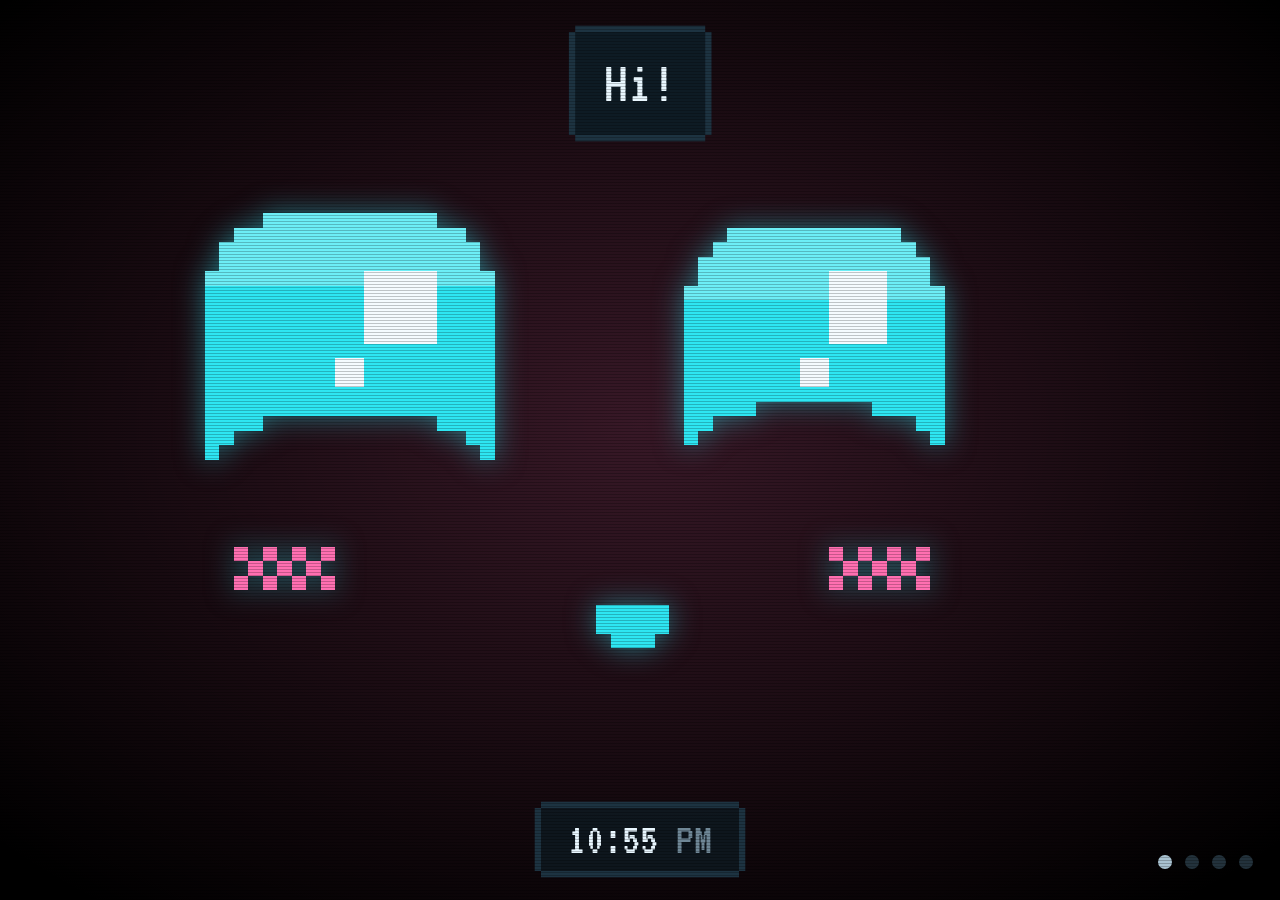
==== phone/www/index.html @ 54a05c59 "first commit" ====
<!doctype html>
<html lang="en">
<head>
<meta charset="utf-8">
<meta name="viewport" content="width=device-width, initial-scale=1, maximum-scale=1, user-scalable=no, viewport-fit=cover">
<title>Desk Buddy</title>
<link rel="stylesheet" href="buddy.css">
</head>
<body>
<div id="app">

  <!-- 0: face -->
  <section class="screen active" id="s-face">
    <div id="sky"></div>
    <div id="scene" aria-hidden="true"><canvas></canvas></div>
    <div id="head">
      <canvas id="pix" width="62" height="42" aria-hidden="true"></canvas>
      <svg id="phones" viewBox="0 0 200 120" aria-hidden="true">
        <path class="band" d="M14 84 C14 -6 186 -6 186 84"/>
        <rect class="cup" x="3" y="68" width="26" height="44" rx="11"/>
        <rect class="cup" x="171" y="68" width="26" height="44" rx="11"/>
      </svg>
      <div id="face">
        <div class="ew l">
          <div class="eye"><i class="shine"></i><i class="shine s2"></i><i class="lid t"></i><i class="lid b"></i></div>
          <svg class="sym star" viewBox="0 0 100 100"><path d="M50 6l12 30 32 2-25 20 9 32-28-18-28 18 9-32L6 38l32-2z"/></svg>
          <svg class="sym heart" viewBox="0 0 100 100"><path d="M50 88 12 50a22 22 0 0 1 38-30 22 22 0 0 1 38 30z"/></svg>
          <svg class="sym spiral" viewBox="0 0 100 100"><path d="M50 50m0-4a4 4 0 1 1-4 4 10 10 0 0 1 10-10 16 16 0 0 1 16 16 22 22 0 0 1-22 22 28 28 0 0 1-28-28 34 34 0 0 1 34-34 40 40 0 0 1 40 40"/></svg>
        </div>
        <div class="ew r">
          <div class="eye"><i class="shine"></i><i class="shine s2"></i><i class="lid t"></i><i class="lid b"></i></div>
          <svg class="sym star" viewBox="0 0 100 100"><path d="M50 6l12 30 32 2-25 20 9 32-28-18-28 18 9-32L6 38l32-2z"/></svg>
          <svg class="sym heart" viewBox="0 0 100 100"><path d="M50 88 12 50a22 22 0 0 1 38-30 22 22 0 0 1 38 30z"/></svg>
          <svg class="sym spiral" viewBox="0 0 100 100"><path d="M50 50m0-4a4 4 0 1 1-4 4 10 10 0 0 1 10-10 16 16 0 0 1 16 16 22 22 0 0 1-22 22 28 28 0 0 1-28-28 34 34 0 0 1 34-34 40 40 0 0 1 40 40"/></svg>
          <i class="sweat"></i>
        </div>
        <i class="cheek l"></i><i class="cheek r"></i>
        <svg id="mouth" viewBox="0 0 100 40" aria-hidden="true"><path/></svg>
        <svg id="mask" viewBox="0 0 200 80" aria-hidden="true">
          <path class="strap" d="M30 30 L-10 10 M30 50 L-10 60 M170 30 L210 10 M170 50 L210 60"/>
          <path class="cloth" d="M30 18 Q100 6 170 18 L166 58 Q100 78 34 58 Z"/>
          <path class="pleat" d="M40 32 Q100 24 160 32 M42 44 Q100 38 158 44"/>
        </svg>
      </div>
    </div>
    <div id="focusbar"><i></i></div>
    <button id="tpill" aria-label="Open timer">
      <svg viewBox="0 0 36 36"><circle class="bg" cx="18" cy="18" r="15"/><circle class="fg" cx="18" cy="18" r="15"/></svg>
      <span id="tp-icon">⏳</span><b id="tp-time">0:00</b>
    </button>
    <div id="strip"></div>
  </section>

  <!-- 1: clock + weather -->
  <section class="screen" id="s-clock">
    <div id="c-time" class="c-time"></div>
    <div id="c-date" class="c-date"></div>
    <div id="c-panel" class="c-panel">
      <div class="cp now" id="cp-now"></div>
      <div class="cp hours" id="cp-hours"></div>
      <div class="cp air" id="cp-air"></div>
    </div>
  </section>

  <!-- 2: laptop -->
  <section class="screen" id="s-laptop">
    <div class="rings">
      <div class="ring" data-k="cpu"><svg viewBox="0 0 100 100"><circle class="bg" cx="50" cy="50" r="42"/><circle class="fg" cx="50" cy="50" r="42"/></svg><div class="rv"><b>–</b><span>CPU</span></div></div>
      <div class="ring" data-k="ram"><svg viewBox="0 0 100 100"><circle class="bg" cx="50" cy="50" r="42"/><circle class="fg" cx="50" cy="50" r="42"/></svg><div class="rv"><b>–</b><span>RAM</span></div></div>
      <div class="ring" data-k="gpu"><svg viewBox="0 0 100 100"><circle class="bg" cx="50" cy="50" r="42"/><circle class="fg" cx="50" cy="50" r="42"/></svg><div class="rv"><b>–</b><span>GPU</span></div></div>
      <div class="ring" data-k="battery"><svg viewBox="0 0 100 100"><circle class="bg" cx="50" cy="50" r="42"/><circle class="fg" cx="50" cy="50" r="42"/></svg><div class="rv"><b>–</b><span>BATTERY</span></div></div>
    </div>
    <div class="media">
      <div class="np"><b id="np-title">Nothing playing</b><span id="np-artist"></span></div>
      <div class="ctl">
        <button data-media="previous" aria-label="Previous">⏮</button>
        <button data-media="playpause" aria-label="Play or pause">⏯</button>
        <button data-media="next" aria-label="Next">⏭</button>
      </div>
      <div class="ctl vol">
        <button data-vol="down" aria-label="Volume down">−</button>
        <span id="vol">–</span>
        <button data-vol="up" aria-label="Volume up">+</button>
        <button data-vol="mute" aria-label="Mute">🔇</button>
      </div>
      <button id="open-viz" class="viz-btn" aria-label="Open audio visualizer">🎵 Visualizer</button>
    </div>
    <div id="lap-off" class="lap-off">💤 Laptop not connected<small>Start the desk buddy bridge on the laptop (same Wi-Fi as this phone)</small></div>
  </section>

  <!-- 3: timer: pomodoro (focus, short and long breaks), countdown, stopwatch -->
  <section class="screen" id="s-focus">
    <button id="f-ring" class="f-ring" aria-label="Start or pause">
      <svg viewBox="0 0 100 100"><circle class="bg" cx="50" cy="50" r="44"/><circle class="fg" cx="50" cy="50" r="44"/></svg>
      <span class="fv">
        <span id="f-label">🎯 Focus</span>
        <b id="f-time">25:00</b>
        <span id="f-dots" class="f-dots"></span>
        <span id="f-mode">tap to start</span>
      </span>
    </button>
    <div class="f-side">
      <div class="t-tabs">
        <button data-mode="pomodoro"><i>🍅</i>Pomodoro</button>
        <button data-mode="countdown"><i>⏳</i>Countdown</button>
        <button data-mode="stopwatch"><i>⏱️</i>Stopwatch</button>
      </div>
      <div class="f-body">  <!-- the mode's controls, centred below the tabs -->
        <div class="f-set">
          <!-- pomodoro: the three phases with their lengths; tap a name to switch to it -->
          <div class="phases" id="f-phases">
            <div class="ph" data-phase="focus"><button class="ph-name" data-phase="focus">🎯 Focus</button>
              <div class="step"><button data-step="focus" data-d="-5" aria-label="Shorter focus">−</button><b id="ph-focus"></b><button data-step="focus" data-d="5" aria-label="Longer focus">+</button></div></div>
            <div class="ph" data-phase="short"><button class="ph-name" data-phase="short">☕ Short</button>
              <div class="step"><button data-step="short" data-d="-1" aria-label="Shorter short break">−</button><b id="ph-short"></b><button data-step="short" data-d="1" aria-label="Longer short break">+</button></div></div>
            <div class="ph" data-phase="long"><button class="ph-name" data-phase="long">🛋️ Long</button>
              <div class="step"><button data-step="long" data-d="-5" aria-label="Shorter long break">−</button><b id="ph-long"></b><button data-step="long" data-d="5" aria-label="Longer long break">+</button></div></div>
          </div>
          <!-- countdown: presets and fine adjustment -->
          <div class="chips" id="f-presets"></div>
          <div class="chips adj" id="f-adj">
            <button data-adj="-5">−5</button><button data-adj="-1">−1</button>
            <button data-adj="1">+1</button><button data-adj="5">+5</button>
          </div>
        </div>
        <div class="chips act">
          <button id="f-start" class="primary">▶ Start</button>
          <button id="f-reset">↺ Reset</button>
          <button id="f-skip">⏭ Skip</button>
        </div>
        <div class="pomo" id="f-pomo">
          <button id="f-cycle" class="cycle" aria-label="Restart the pomodoro cycle"></button>
          <div class="goal"><span id="f-today"></span><i><i id="f-goal"></i></i></div>
        </div>
        <div class="chips opts" id="f-opts">
          <button data-opt="pomoAutoBreak"></button>
          <button data-opt="pomoAutoFocus"></button>
          <button data-opt="pomoLongEvery"></button>
        </div>
        <div class="f-stats" id="f-stats"></div>
      </div>
    </div>
  </section>

  <!-- 4: audio visualizer (opened from the laptop page, not part of the swipe order) -->
  <section class="screen" id="s-viz">
    <canvas id="viz"></canvas>
    <div class="viz-info"><span id="viz-hint">tap: change style · swipe: back</span></div>
    <div class="viz-wait" id="viz-wait">♪ waiting for sound from the laptop…</div>
  </section>

  <nav id="dots"><i class="on"></i><i></i><i></i><i></i></nav>

  <!-- swipe up: apps + toggles -->
  <div id="drawer">
    <div class="tiles" id="tiles"></div>
    <div class="toggles">
      <button data-toggle="sounds"></button>
      <button data-toggle="talk"></button>
      <button data-toggle="pixel"></button>
      <button data-toggle="fastDictation"></button>
      <button data-toggle="dictateOnLaptop"></button>
      <button data-toggle="flashlight"></button>
      <button data-toggle="viz">🎵 Visualizer</button>
      <button data-toggle="reload">↻ Reload</button>
    </div>
    <div class="hint">swipe down to close</div>
  </div>

  <div id="bubble"></div>
  <div id="fx"></div>
  <div id="dim"></div>
</div>
<script src="config.js"></script>
<script src="robot.js"></script>
<script src="buddy.js"></script>
<script src="pixel.js"></script>
</body>
</html>
---- phone/www/buddy.css ----
:root {
  --edge: 2.5vmin;  /* the side margin of the timer, clock and laptop tabs */
  --eye: #4de8ff;
  --glow: rgba(77, 232, 255, .5);
  --bg: #000;
  --fg: #e9f7ff;
  --muted: #6f8796;
  --soft: #a9c2d1;
  --card: #0b141b;
  --line: #172630;
  --good: #5dffa8;
  --warn: #ffb347;
  --bad: #ff5d6c;
  --pink: #ff6fb1;
  --ew: 29vmin;   /* eye width */
  --eh: 38vmin;   /* eye height */
  --gap: 24vmin;  /* space between eyes */
  --sky: rgba(27, 106, 138, .5);  /* background glow, set by time of day and mood */
}

* { box-sizing: border-box; }
.off { display: none !important; }  /* hidden from the laptop dashboard */
html, body {
  margin: 0; height: 100%; overflow: hidden;
  background: var(--bg); color: var(--fg);
  font-family: Roboto, "Noto Sans", system-ui, sans-serif;
  -webkit-user-select: none; user-select: none;
  -webkit-tap-highlight-color: transparent; touch-action: none;
}
button { font: inherit; color: inherit; background: none; border: 0; padding: 0; cursor: pointer; }
#app { position: fixed; inset: 0; }
#app.night { --eye: var(--eye-night, #2b8aa6); --glow: var(--glow-night, rgba(43, 138, 166, .3)); }

/* ---------- screens */
.screen {
  position: absolute; inset: 0; opacity: 0; visibility: hidden; transform: translateX(5%);
  transition: opacity .25s, transform .25s, visibility 0s .25s;
}
.screen.left { transform: translateX(-5%); }
.screen.active { opacity: 1; visibility: visible; transform: none; transition: opacity .25s, transform .25s; }

#dots { position: absolute; right: 3vmin; bottom: 3.4vmin; display: flex; gap: 1.4vmin; }
#dots i { width: 1.6vmin; height: 1.6vmin; border-radius: 50%; background: #23323c; transition: background .3s; }
#dots i.on { background: var(--soft); }

/* ---------- face */
#sky {
  position: absolute; inset: -20%; pointer-events: none;
  background: radial-gradient(closest-side at 50% 48%, var(--sky), transparent);
  opacity: .55; transition: background 2s;
}
#app.night #sky { opacity: .25; }
#head { position: absolute; left: 50%; top: 43%; width: calc(var(--ew) * 2 + var(--gap)); transform: translate(-50%, -50%); }
#face {
  position: relative; width: calc(var(--ew) * 2 + var(--gap)); height: var(--eh);
  transform: translate(var(--lx, 0px), var(--ly, 0px)) rotate(var(--tilt, 0deg));
  transition: transform .26s cubic-bezier(.25, .8, .3, 1);
}
.ew { position: absolute; top: 0; width: var(--ew); height: var(--eh); transition: transform .26s cubic-bezier(.25, .8, .3, 1); }
.ew.l { left: 0; transform: scale(var(--sl, 1)); }
.ew.r { right: 0; transform: scale(var(--sr, 1)); }
.eye {
  position: absolute; inset: 0; overflow: hidden;
  border-radius: 32% / 26%; background: var(--eye);
  box-shadow: 0 0 5vmin var(--glow), 0 0 1.2vmin var(--glow);
  transition: transform .16s ease, background-color .5s, box-shadow .5s, opacity .3s;
}
/* soft top light and bottom shade give the flat eyes some volume */
.eye::before, .eye::after { content: ""; position: absolute; left: 0; right: 0; pointer-events: none; }
.eye::before { top: 0; height: 55%; background: linear-gradient(rgba(255, 255, 255, .28), transparent); }
.eye::after { bottom: 0; height: 40%; background: linear-gradient(transparent, rgba(0, 20, 40, .22)); }
.shine {
  position: absolute; top: 13%; right: 17%; width: 24%; height: 17%; border-radius: 50%;
  background: rgba(255, 255, 255, .9); transform: translate(var(--gx, 0px), var(--gy, 0px));
  transition: transform .26s cubic-bezier(.25, .8, .3, 1);
}
.shine.s2 { top: 34%; right: 34%; width: 10%; height: 7.5%; background: rgba(255, 255, 255, .7); }
.lid { position: absolute; left: -25%; width: 150%; height: 100%; background: var(--bg); transition: transform .22s ease; }
.lid.t { top: 0; transform: translateY(calc(var(--top, 0%) - 101%)) rotate(var(--rot, 0deg)); }
.ew.r .lid.t { transform: translateY(calc(var(--top-r, var(--top, 0%)) - 101%)) rotate(calc(var(--rot, 0deg) * -1)); }
.lid.b { bottom: 0; border-radius: 50% 50% 0 0 / 45% 45% 0 0; transform: translateY(calc(101% - var(--bot, 0%))); }
.ew.r .lid.b { transform: translateY(calc(101% - var(--bot-r, var(--bot, 0%)))); }

.sym { position: absolute; inset: 6%; width: 88%; height: 88%; opacity: 0; transition: opacity .25s; overflow: visible; }
.sym.heart path { fill: var(--pink); filter: drop-shadow(0 0 2vmin rgba(255, 111, 177, .6)); }
.sym.spiral path { fill: none; stroke: var(--eye); stroke-width: 7; stroke-linecap: round; }
.sym.star path { fill: #ffd84d; filter: drop-shadow(0 0 2vmin rgba(255, 216, 77, .6)); }

/* mouth: one closed shape (upper lip curve + lower lip curve) so every mood can morph into another */
#mouth {
  position: absolute; left: 50%; top: calc(var(--eh) + 1.5vmin); width: 27vmin; height: 10.8vmin;
  transform: translateX(-50%); overflow: visible;
}
#mouth path {
  fill: var(--eye); stroke: var(--eye); stroke-width: 5; stroke-linejoin: round;
  filter: drop-shadow(0 0 1.2vmin var(--glow));
  d: path("M32 18 Q50 22 68 18 Q50 30 32 18 Z");
  transition: d .22s ease, fill .5s, stroke .5s;
}
#face.m-happy #mouth path, #face.m-love #mouth path, #face.m-wink #mouth path { d: path("M24 14 Q50 18 76 14 Q50 38 24 14 Z"); }
#face.m-joy #mouth path, #face.m-star #mouth path { d: path("M18 10 Q50 12 82 10 Q50 46 18 10 Z"); }
#face.m-focus #mouth path, #face.m-strain #mouth path { d: path("M36 21 Q50 20 64 21 Q50 23 36 21 Z"); }
#face.m-sad #mouth path { d: path("M32 27 Q50 14 68 27 Q50 19 32 27 Z"); }
#face.m-worried #mouth path, #face.m-angry #mouth path { d: path("M34 25 Q50 17 66 25 Q50 21 34 25 Z"); }
#face.m-surprised #mouth path { d: path("M41 20 Q50 -4 59 20 Q50 44 41 20 Z"); }
#face.m-yawn #mouth path { d: path("M34 20 Q50 -22 66 20 Q50 62 34 20 Z"); }
#face.m-listen #mouth path { d: path("M44 20 Q50 14 56 20 Q50 26 44 20 Z"); }
#face.m-think #mouth path { d: path("M38 23 Q50 23 62 21 Q50 25 38 23 Z"); }
#face.m-whistle #mouth path { d: path("M46 20 Q50 13 54 20 Q50 27 46 20 Z"); }
#face.m-sleepy #mouth path, #face.m-drowsy #mouth path { d: path("M42 22 Q50 21 58 22 Q50 25 42 22 Z"); }
#face.m-asleep #mouth path { d: path("M45 22 Q50 17 55 22 Q50 27 45 22 Z"); }
#face.m-dizzy #mouth path { d: path("M30 24 Q50 30 70 16 Q50 26 30 24 Z"); }
#face.m-suspicious #mouth path, #face.m-curious #mouth path, #face.m-smirk #mouth path { d: path("M38 23 Q54 23 68 15 Q54 28 38 23 Z"); }
#face.m-bored #mouth path { d: path("M38 23 Q50 23 62 23 Q50 24 38 23 Z"); }
#face.talk #mouth path { animation: talk .22s ease-in-out infinite alternate; }
@keyframes talk {
  from { d: path("M34 18 Q50 20 66 18 Q50 26 34 18 Z"); }
  to { d: path("M38 16 Q50 8 62 16 Q50 34 38 16 Z"); }
}

/* accessories */
#mask {
  position: absolute; left: 50%; top: calc(var(--eh) - 1vmin); width: 34vmin; height: 13.6vmin;
  transform: translateX(-50%) translateY(3vmin); opacity: 0; overflow: visible;
  transition: opacity .4s, transform .4s cubic-bezier(.3, 1.4, .5, 1);
}
#mask .cloth { fill: #d7eef7; }
#mask .pleat { fill: none; stroke: #a9cddc; stroke-width: 3; }
#mask .strap { fill: none; stroke: #d7eef7; stroke-width: 3; stroke-linecap: round; }
#app.masked #mask { opacity: 1; transform: translateX(-50%); }
#app.masked #mouth { opacity: 0; }
#phones {
  position: absolute; left: 50%; top: -20vmin; width: calc(var(--ew) * 2 + var(--gap) + 30vmin); height: 70vmin;
  transform: translateX(-50%) translateY(-4vmin); opacity: 0; overflow: visible; pointer-events: none;
  transition: opacity .4s, transform .4s cubic-bezier(.3, 1.4, .5, 1);
}
#phones .band { fill: none; stroke: #ff6fb1; stroke-width: 7; stroke-linecap: round; }
#phones .cup { fill: #ff6fb1; filter: drop-shadow(0 0 1.5vmin rgba(255, 111, 177, .5)); }
#app.music #phones { opacity: 1; transform: translateX(-50%); }

.cheek {
  position: absolute; top: calc(var(--eh) * .9); width: calc(var(--ew) * .5); height: 5vmin;
  border-radius: 50%; background: var(--pink); opacity: 0; filter: blur(1.4vmin); transition: opacity .4s;
}
.cheek.l { left: calc(var(--ew) * .05); }
.cheek.r { right: calc(var(--ew) * .05); }

.sweat {
  position: absolute; right: -4vmin; top: 1vmin; width: 3.4vmin; height: 3.4vmin; opacity: 0;
  background: #8fd3ff; border-radius: 0 50% 50% 50%; transform: rotate(45deg);
}

/* moods: --top/--bot are how far the top/bottom lids close, --rot tilts the top lids */
#face.m-happy { --bot: 40%; }
#face.m-joy { --bot: 50%; }
#face.m-joy .eye { transform: scale(1.05); }
#face.m-drowsy { --top: 36%; }
#face.m-sleepy { --top: 54%; }
#face.m-asleep .eye { transform: scaleY(.05); opacity: .6; }
#face.m-angry { --top: 36%; --rot: 22deg; --eye: var(--warn); --glow: rgba(255, 179, 71, .45); }
#face.m-focus { --top: 22%; --rot: 9deg; }
#face.m-strain { --top: 30%; --rot: 14deg; }
#face.m-sad { --top: 28%; --rot: -18deg; --eye: #7aa8ff; --glow: rgba(122, 168, 255, .4); }
#face.m-worried { --top: 22%; --rot: -14deg; --bot: 8%; }
#face.m-surprised .eye { transform: scale(1.13); }
#face.m-suspicious { --top: 46%; --top-r: 6%; --bot-r: 22%; }
#face.m-curious .ew.l .eye { transform: scale(.86); }
#face.m-curious .ew.r .eye { transform: scale(1.1); }
#face.m-wink .ew.r .eye { transform: scaleY(.06); }
#face.m-yawn { --top: 46%; }
#face.m-listen .eye { transform: scale(1.06); }
#face.m-think { --top: 18%; --top-r: 30%; --rot: -6deg; }
#face.m-whistle { --top: 8%; }
#face.m-bored { --top: 40%; --bot: 6%; }
#face.m-smirk { --bot: 26%; --top-r: 20%; }
#face.m-love .eye, #face.m-dizzy .eye, #face.m-star .eye { opacity: 0; }
#face.m-star .sym.star { opacity: 1; animation: spin 2.4s linear infinite; }
#face.m-love .sym.heart { opacity: 1; animation: pulse .7s ease-in-out infinite; }
#face.m-dizzy .sym.spiral { opacity: 1; animation: spin 1.1s linear infinite; }
#face.m-happy .cheek, #face.m-joy .cheek, #face.m-love .cheek { opacity: .55; }
#face.m-strain .sweat, #face.m-worried .sweat { animation: drip 2.2s ease-in infinite; }
#face.blink .eye { transform: scaleY(.06) !important; transition-duration: .07s; }

#head, .ew, #face { will-change: transform; }
#head.bob { animation: bob 1.1s ease-in-out infinite; }
#head.hop { animation: hop .55s ease-out; }
#head.shake { animation: shake .45s; }
#head.nod { animation: nod 1.6s ease-in-out; }
#head.spin { animation: spin360 .9s cubic-bezier(.5, 0, .3, 1); }
#head.stretch { animation: stretch 1.4s ease-in-out; }
#head.sneeze { animation: sneeze .9s ease-out; }
#head.peek { animation: peek 2.4s ease-in-out; }
#head.wiggle { animation: wiggle .9s ease-in-out; }

@keyframes nod {
  30%, 55% { transform: translate(-50%, -50%) translateY(3vmin) rotate(4deg); }
  70% { transform: translate(-50%, -50%) translateY(-1vmin); }
}
@keyframes spin360 { to { transform: translate(-50%, -50%) rotate(360deg); } }
@keyframes stretch {
  30% { transform: translate(-50%, -50%) scale(.94, 1.12) translateY(-3vmin); }
  60% { transform: translate(-50%, -50%) scale(1.08, .9); }
}
@keyframes sneeze {
  0% { transform: translate(-50%, -50%) scale(1, 1); }
  35% { transform: translate(-50%, -50%) translateY(-2vmin) scale(.95, 1.06) rotate(-4deg); }
  50% { transform: translate(-50%, -50%) translateY(2vmin) scale(1.12, .86) rotate(3deg); }
  75% { transform: translate(-50%, -50%) scale(.98, 1.02); }
}
@keyframes peek {
  25%, 45% { transform: translate(-50%, -50%) translateX(-60vmin) rotate(-8deg); }
  50% { transform: translate(-50%, -50%) translateX(60vmin) rotate(8deg); }
  70%, 80% { transform: translate(-50%, -50%) translateX(8vmin) rotate(4deg); }
}
@keyframes wiggle {
  20%, 60% { transform: translate(-50%, -50%) rotate(-6deg); }
  40%, 80% { transform: translate(-50%, -50%) rotate(6deg); }
}

@keyframes pulse { 50% { transform: scale(1.12); } }
@keyframes spin { to { transform: rotate(360deg); } }
@keyframes bob {
  0%, 100% { transform: translate(-50%, -50%) rotate(2deg); }
  50% { transform: translate(-50%, -50%) translateY(-2.2vmin) rotate(-2deg); }
}
@keyframes hop {
  15% { transform: translate(-50%, -50%) scale(1.08, .9); }
  45% { transform: translate(-50%, -50%) translateY(-7vmin) scale(.95, 1.07); }
  75% { transform: translate(-50%, -50%) scale(1.05, .95); }
}
@keyframes shake {
  20%, 60% { transform: translate(-50%, -50%) translateX(-2.5vmin); }
  40%, 80% { transform: translate(-50%, -50%) translateX(2.5vmin); }
}
@keyframes drip {
  0% { opacity: 0; transform: translateY(0) rotate(45deg) scale(.5); }
  15% { opacity: 1; transform: translateY(0) rotate(45deg) scale(1); }
  80% { opacity: 1; transform: translateY(8vmin) rotate(45deg); }
  100% { opacity: 0; transform: translateY(9vmin) rotate(45deg); }
}

#bubble {
  position: absolute; left: 50%; top: 3.5vmin; max-width: 86vw; padding: 1.6vmin 3.2vmin;
  border-radius: 3vmin; background: #0e1b24; border: 1px solid #1d3341; color: var(--fg);
  font-size: 5.4vmin; line-height: 1.25; white-space: nowrap; overflow: hidden; text-overflow: ellipsis;
  opacity: 0; transform: translate(-50%, -1vmin) scale(.94); transition: opacity .25s, transform .25s; z-index: 4; pointer-events: none;
}
#bubble.show { opacity: 1; transform: translate(-50%, 0) scale(1); }
#bubble.long { white-space: normal; width: max-content; max-width: 88vw; text-align: left; }

@keyframes live { 50% { opacity: .45; } }

#strip {
  position: absolute; left: 0; right: 0; bottom: 3.2vmin; display: flex; justify-content: center; gap: 2.4vmin;
  padding: 0 10vmin; pointer-events: none;
}
#strip .pod {
  display: flex; align-items: center; gap: 2vmin; padding: 1.3vmin 3vmin; border-radius: 6vmin;
  background: rgba(14, 26, 34, .82); border: 1px solid rgba(80, 130, 160, .22);
  box-shadow: 0 1vmin 3vmin rgba(0, 0, 0, .45); color: var(--muted); font-size: 3.8vmin; white-space: nowrap;
}
#strip .sep { width: 1px; height: 3vmin; background: rgba(120, 160, 180, .25); }
#strip b { color: var(--fg); font-weight: 500; }

#focusbar { position: absolute; left: 0; right: 0; top: 0; height: .9vmin; opacity: 0; transition: opacity .4s; }
#focusbar i { display: block; height: 100%; width: 0; background: var(--good); }  /* no transition: it updates every second */
#app.focusing #focusbar { opacity: .8; }

#fx { position: fixed; inset: 0; pointer-events: none; overflow: hidden; }
.p {
  position: absolute; font-size: 5vmin; color: var(--eye); pointer-events: none;
  animation: floatup 2.6s ease-out forwards;
}
@keyframes floatup {
  0% { opacity: 0; transform: translate(0, 0) scale(.6); }
  15% { opacity: 1; }
  100% { opacity: 0; transform: translate(var(--dx, 0), -24vmin) scale(1.2) rotate(var(--rz, 0deg)); }
}

#dim { position: fixed; inset: 0; background: #000; opacity: 0; pointer-events: none; transition: opacity 2s; }
#app.night #dim { opacity: .3; }

/* ---------- clock */
#s-clock { display: flex; flex-direction: column; align-items: center; justify-content: center; padding: 0 var(--edge) 5vmin; }  /* clear of the page dots */
.c-time { font-size: 42vmin; font-weight: 200; line-height: .92; letter-spacing: -.02em; font-variant-numeric: tabular-nums; }
.c-time small { font-size: 10vmin; font-weight: 400; margin-left: 2vmin; color: var(--muted); letter-spacing: 0; }
.c-date { font-size: 6.4vmin; color: var(--soft); margin-top: 1vmin; }
.c-panel {
  display: flex; align-items: stretch; margin-top: 3.4vmin; width: 100%;
  background: var(--card); border: 1px solid var(--line); border-radius: 3.6vmin;
}
.cp { flex: 1; padding: 2.4vmin 3vmin; display: flex; flex-direction: column; align-items: center; justify-content: center; gap: 1vmin; }
.cp.hours { flex: 1.8; }
.cp:not(.off) ~ .cp:not(.off) { border-left: 1px solid var(--line); }
.cp.now .big { display: flex; align-items: center; gap: 1.8vmin; }
.cp.now .big .ic { font-size: 9vmin; }
.cp.now .big b { font-size: 11.5vmin; font-weight: 500; line-height: 1; }
.cp .sub { font-size: 4.1vmin; color: var(--soft); white-space: nowrap; }
.cp .hi { color: var(--warn); } .cp .lo { color: #7cc8ff; }
.cp.hours { flex-direction: row; justify-content: space-around; align-items: flex-end; }
.hr { display: flex; flex-direction: column; align-items: center; gap: .6vmin; width: 11vmin; }
.hr .hl { font-size: 3.4vmin; color: var(--muted); white-space: nowrap; }
.hr .ic { font-size: 5.8vmin; }
.hr b { font-size: 4.6vmin; font-weight: 500; }
.hr .tb { display: flex; align-items: flex-end; width: 4.6vmin; height: 7vmin; background: #14222b; }
.hr .tb i { display: block; width: 100%; background: linear-gradient(#ffb347, #4de8ff); }
.hr .rain { font-size: 3.2vmin; color: #7cc8ff; min-height: 3.8vmin; white-space: nowrap; }
.cp.air { gap: 1.6vmin; }
.aq { display: flex; align-items: baseline; gap: 1.6vmin; }
.aq .lbl { font-size: 3.6vmin; color: var(--muted); }
.aq b { font-size: 9vmin; font-weight: 500; line-height: 1; }
.aq .cat { font-size: 3.8vmin; color: var(--soft); white-space: nowrap; }
.meter { display: flex; gap: .7vmin; }
.meter i { flex: 1; height: 1.9vmin; min-width: 3.8vmin; }
.sun { display: flex; gap: 3.4vmin; font-size: 4.1vmin; color: var(--soft); white-space: nowrap; }

/* ---------- laptop */
#s-laptop { padding: 4vmin var(--edge); display: flex; flex-direction: column; justify-content: center; gap: 6vmin; }
.rings { display: flex; justify-content: space-evenly; }
.ring { position: relative; width: 44vmin; height: 44vmin; }
.ring svg, .f-ring svg { width: 100%; height: 100%; transform: rotate(-90deg); }
circle.bg { fill: none; stroke: var(--line); stroke-width: 7; }
circle.fg { fill: none; stroke: var(--good); stroke-width: 7; stroke-linecap: round; stroke-dasharray: 263.9; stroke-dashoffset: 263.9; }  /* no transition: sliding rings kept the screen redrawing */
.rv { position: absolute; inset: 0; display: flex; flex-direction: column; align-items: center; justify-content: center; }
.rv b { font-size: 10vmin; font-weight: 500; font-variant-numeric: tabular-nums; }
.rv span { font-size: 3.6vmin; color: var(--muted); letter-spacing: .1em; }
.media { display: flex; align-items: center; gap: 2.8vmin; background: var(--card); border: 1px solid var(--line); border-radius: 4vmin; padding: 2.6vmin 3.4vmin; }
.np { flex: 1; min-width: 0; display: flex; flex-direction: column; }
.np b, .np span { white-space: nowrap; overflow: hidden; text-overflow: ellipsis; }
.np b { font-size: 5.4vmin; font-weight: 500; }
.np span { font-size: 4.2vmin; color: var(--muted); }
.ctl { display: flex; align-items: center; gap: 1.2vmin; }
.ctl button { width: 11vmin; height: 11vmin; border-radius: 50%; background: #13212b; font-size: 5vmin; }
.ctl button:active { background: #21384a; }
.vol span { min-width: 9vmin; text-align: center; font-size: 4vmin; color: var(--soft); }
.viz-btn { padding: 2.8vmin 4vmin; border-radius: 5vmin; background: #2a1830; border: 1px solid #5a2f63; color: var(--fg); font-size: 4.4vmin; white-space: nowrap; }
.viz-btn:active { background: #3d2346; }
.lap-off { position: absolute; inset: 0; display: none; flex-direction: column; align-items: center; justify-content: center; gap: 2vmin; background: var(--bg); font-size: 6vmin; color: var(--soft); text-align: center; }
.lap-off small { font-size: 3.8vmin; color: var(--muted); max-width: 80vmin; }
#app.laptop-off .lap-off { display: flex; }

/* ---------- audio visualizer */
#s-viz { background: #000; }
#viz { position: absolute; inset: 0; width: 100%; height: 100%; }
.viz-info { position: absolute; left: 4vmin; top: 3vmin; display: flex; flex-direction: column; gap: .6vmin; pointer-events: none; }
.viz-info span { font-size: 2.8vmin; color: #36505f; }
.viz-wait { position: absolute; inset: 0; display: none; align-items: center; justify-content: center; color: var(--muted); font-size: 4.6vmin; pointer-events: none; }
#app.viz-idle .viz-wait { display: flex; }

/* ---------- timer: a big ring on the left with the controls beside it. While a timer runs, the ring moves
   to the middle and grows, and the controls slide away until it's paused or done (#s-focus.live). */
#s-focus { --ring: 92vmin; --ease: cubic-bezier(.3, .8, .3, 1); overflow: hidden; }
#s-focus.live { --ring: 96vmin; }
.f-ring {
  position: absolute; left: var(--edge); top: 50%; width: var(--ring); height: var(--ring); transform: translate(0, -50%);
  transition: left .5s var(--ease), top .5s var(--ease), width .5s var(--ease), height .5s var(--ease), transform .5s var(--ease);
}
#s-focus.live .f-ring { left: 50%; transform: translate(-50%, -50%); }
.f-ring circle.fg { stroke-dasharray: 276.5; stroke-dashoffset: 0; }
.f-ring circle.bg, .f-ring circle.fg { stroke-width: 4.2; }
.fv { position: absolute; inset: 0; display: flex; flex-direction: column; align-items: center; justify-content: center; gap: 1vmin; }
.fv b { font-size: calc(var(--ring) * .22); font-weight: 300; line-height: 1; font-variant-numeric: tabular-nums; transition: font-size .5s var(--ease); }
.fv b.long { font-size: calc(var(--ring) * .16); }
.fv span { font-size: 4.2vmin; color: var(--muted); }
#f-label { font-size: 5vmin; color: var(--soft); }
.f-dots { display: flex; gap: 1.8vmin; min-height: 2.6vmin; }
.f-dots i { width: 2.6vmin; height: 2.6vmin; border-radius: 50%; background: #1d3341; }
.f-dots i.on { background: var(--good); box-shadow: 0 0 1.4vmin rgba(93, 255, 168, .6); }
#app.ringing .fv { animation: jiggle .45s infinite; }
@keyframes jiggle { 20%, 60% { transform: translateX(-1.6vmin); } 40%, 80% { transform: translateX(1.6vmin); } }
.f-side {
  /* beside the ring and as tall as it, the same edge margin on both sides of the screen: the tabs stay at the
     top in every mode and the mode's controls are centred in the space below them */
  position: absolute; left: calc(var(--edge) + var(--ring) + 4vmin); right: var(--edge); top: 50%; height: var(--ring);
  transform: translateY(-50%); display: flex; flex-direction: column; gap: 2.4vmin; text-align: center;
  transition: opacity .35s, transform .5s var(--ease);
}
#s-focus.live .f-side { opacity: 0; visibility: hidden; pointer-events: none; transform: translate(14vmin, -50%);
  transition: opacity .25s, transform .5s var(--ease), visibility 0s .5s; }
.t-tabs { display: grid; grid-template-columns: repeat(3, 1fr); gap: 1vmin; background: var(--card); padding: 1vmin; border-radius: 4vmin; border: 1px solid var(--line); }
.t-tabs button {
  display: flex; align-items: center; justify-content: center; gap: 1.4vmin; padding: 2.2vmin 1vmin;
  border-radius: 3vmin; font-size: 4.6vmin; color: var(--muted); white-space: nowrap;
}
.t-tabs button i { font-style: normal; font-size: 5.6vmin; line-height: 1; }
.t-tabs button.on { background: #15303d; color: var(--fg); }
.f-side .chips { display: grid; grid-auto-flow: column; grid-auto-columns: 1fr; gap: 1.6vmin; }
.chips button {
  min-width: 0; padding: 2.2vmin 1vmin; border-radius: 4vmin; background: var(--card); white-space: nowrap;
  border: 1px solid var(--line); font-size: 4.8vmin; color: var(--soft);
}
.chips button.on, .chips button:active { background: #15303d; border-color: #24526a; color: var(--fg); }
.chips.act button { font-size: 5.2vmin; }
.chips.act .primary { background: #12402f; border-color: #1f7a55; color: var(--fg); }
.chips.opts button { font-size: 4vmin; padding-top: 1.6vmin; padding-bottom: 1.6vmin; }
.f-body { flex: 1; display: flex; flex-direction: column; justify-content: center; gap: 2.4vmin; }
/* the mode's settings, always the same height: the pomodoro phases, or the countdown's presets and −5…+5 */
.f-set { height: 27vmin; display: flex; flex-direction: column; gap: 2.4vmin; }
.f-set > * { flex: 1; }
.phases { display: grid; grid-template-columns: repeat(3, 1fr); gap: 1.6vmin; }
.ph { display: flex; flex-direction: column; background: var(--card); border: 1px solid var(--line); border-radius: 3.6vmin; overflow: hidden; }
.ph.on { border-color: #2d6a85; }
.ph-name { padding: 1.8vmin 0; font-size: 4.6vmin; color: var(--muted); border-bottom: 1px solid var(--line); white-space: nowrap; }
.ph.on .ph-name { background: #15303d; color: var(--fg); }
.step { flex: 1; display: flex; align-items: center; justify-content: space-between; padding: 0 1.6vmin; }
.step button { width: 8.4vmin; height: 8.4vmin; border-radius: 50%; background: #13212b; font-size: 5.4vmin; color: var(--soft); }
.step button:active { background: #21384a; }
.step b { font-size: 6.6vmin; font-weight: 500; font-variant-numeric: tabular-nums; }
/* this round's tomatoes | today's sessions against the goal: two equal halves of one card */
.pomo {
  display: grid; grid-template-columns: 1fr 1fr; align-items: center; padding: 1.6vmin 0;
  background: var(--card); border: 1px solid var(--line); border-radius: 4vmin;
}
.cycle { display: flex; align-items: center; justify-content: center; gap: 1vmin; font-size: 4.4vmin; color: var(--soft); white-space: nowrap; }
.cycle i { font-style: normal; }
.cycle i.todo { filter: grayscale(1); opacity: .35; }
.goal {
  min-width: 0; display: flex; flex-direction: column; align-items: center; gap: 1.2vmin; padding: 0 3vmin;
  border-left: 1px solid var(--line); font-size: 4vmin; color: var(--muted); white-space: nowrap;
}
.goal > i { display: block; width: 100%; height: 1.4vmin; border-radius: 1vmin; background: #1d3341; overflow: hidden; }
.goal > i > i { display: block; height: 100%; width: 0; background: var(--good); }
.f-stats { color: var(--muted); font-size: 4vmin; min-height: 4vmin; }

/* Chip's focus and typing scenes (robot.js, from the Claude Design "Robot Focus" / "Robot Typing") */
#scene { position: absolute; inset: 0; opacity: 0; visibility: hidden; transition: opacity .35s, visibility 0s .35s; }
#app.scene #scene { opacity: 1; visibility: visible; transition: opacity .35s; }
#head { transition: opacity .35s; }
#app.scene #head { opacity: 0; }
#scene canvas { position: absolute; inset: 0; width: 100%; height: 100%; }
#app.pixel #scene canvas { image-rendering: pixelated; image-rendering: crisp-edges; }
#app.pixel.scene::after { display: none; }  /* no scanlines over a scene: they'd be redrawn with every frame */

/* timer pill on the face */
#tpill {
  position: absolute; right: 3vmin; top: 3vmin; display: none; align-items: center; gap: 1.4vmin;
  padding: 1vmin 2.6vmin 1vmin 1.2vmin; border-radius: 6vmin; background: rgba(14, 27, 36, .85);
  border: 1px solid #1d3341; font-size: 4.6vmin; z-index: 3;
}
#tpill svg { width: 7vmin; height: 7vmin; transform: rotate(-90deg); }
#tpill circle.bg, #tpill circle.fg { stroke-width: 4; }
#tpill circle.fg { stroke-dasharray: 94.25; transition: none; }
#tpill b { font-weight: 500; font-variant-numeric: tabular-nums; }
#app.focusing #tpill { display: flex; }
#app.ending #tpill, #app.ringing #tpill { animation: live 1s ease-in-out infinite; border-color: var(--warn); }
#app.ringing #tpill { background: rgba(255, 140, 60, .25); }

/* ---------- drawer */
#drawer {
  position: fixed; inset: 0; z-index: 5; background: rgba(2, 6, 9, .985);
  display: flex; flex-direction: column; justify-content: center; align-items: center; gap: 4vmin;
  transform: translateY(100%); transition: transform .3s cubic-bezier(.25, .8, .3, 1);
}
#drawer.open { transform: none; }
.tiles { display: grid; grid-template-columns: repeat(6, 18vmin); gap: 3vmin; }
.tile { display: flex; flex-direction: column; align-items: center; gap: 1.2vmin; font-size: 3.6vmin; color: var(--soft); }
.tile i { font-style: normal; width: 16vmin; height: 16vmin; border-radius: 4.5vmin; background: var(--card); border: 1px solid var(--line); display: flex; align-items: center; justify-content: center; font-size: 8vmin; }
.tile:active i { background: #15303d; }
.toggles { display: flex; flex-wrap: wrap; justify-content: center; gap: 2.4vmin; }
.toggles button { padding: 1.8vmin 3.6vmin; border-radius: 4vmin; background: var(--card); border: 1px solid var(--line); font-size: 4vmin; color: var(--soft); }
.toggles button.on { color: var(--fg); border-color: #24526a; background: #12303e; }
.hint { color: #36505f; font-size: 3.4vmin; }

/* ---------- portrait (auto-rotate) */
@media (orientation: portrait) {
  #head { top: 40%; }
  #strip { flex-wrap: wrap; row-gap: 1.8vmin; bottom: 7vh; padding: 0 4vmin; }
  #strip .pod { font-size: 4.2vmin; }
  .rings { flex-wrap: wrap; gap: 6vmin; justify-content: center; }
  .ring { width: 44vmin; height: 44vmin; }
  .media { flex-wrap: wrap; justify-content: center; }
  .np { flex-basis: 100%; text-align: center; }
  .c-time { font-size: 30vmin; }
  .c-panel { flex-direction: column; }
  .cp:not(.off) ~ .cp:not(.off) { border-left: 0; border-top: 1px solid var(--line); }
  .cp.hours { justify-content: space-between; }
  .cp.now, .cp.air { align-items: center; }
  #s-focus { --ring: 84vmin; }
  #s-focus.live { --ring: 96vmin; }
  .f-ring { left: 50%; top: 3vh; transform: translate(-50%, 0); }
  #s-focus.live .f-ring { top: 50%; transform: translate(-50%, -50%); }
  .f-side { left: var(--edge); right: var(--edge); top: calc(3vh + var(--ring) + 4vmin); height: auto; transform: none; }
  #s-focus.live .f-side { transform: translateY(12vmin); }
  .tiles { grid-template-columns: repeat(3, 22vmin); }
  .tile i { width: 20vmin; height: 20vmin; }
  .toggles { flex-wrap: wrap; justify-content: center; padding: 0 4vmin; }
  #dots { right: 50%; transform: translateX(50%); bottom: 2.4vh; }
}

/* ---------- pixel look (default; toggle in the swipe-up drawer) */
@font-face { font-family: "VT323"; src: url("fonts/vt323.woff2") format("woff2"); font-display: block; }
#pix {
  display: none; position: absolute; left: calc(50% - 50vmin); top: calc(50% - 100vmin * 20 / 62);
  width: 100vmin; height: calc(100vmin * 42 / 62); image-rendering: pixelated; image-rendering: crisp-edges;
  transform: rotate(var(--tilt, 0deg)); transition: transform .26s; pointer-events: none;
  filter: drop-shadow(0 0 1.6vmin var(--glow));
}
#app.pixel #pix { display: block; }
#app.pixel #face { visibility: hidden; }
#app.pixel #phones, #app.pixel #mask { display: none; }

#app.pixel { --px: .7vmin; font-family: "VT323", ui-monospace, monospace; }
#app.pixel button { font-family: inherit; }
/* faint CRT scanlines over everything */
#app.pixel::after {
  content: ""; position: fixed; inset: 0; pointer-events: none; z-index: 9;
  background: repeating-linear-gradient(0deg, rgba(0, 0, 0, .22) 0 1px, transparent 1px 3px);
}
/* square boxes with notched "pixel" corners instead of rounded ones */
#app.pixel :is(#strip .pod, #bubble, #tpill, .media, .tile i, .toggles button, .chips button, .t-tabs, .t-tabs button, .pomo, .ph,
  .c-panel, .viz-btn, .ctl button) {
  border-radius: 0; border: 0;
  box-shadow: 0 calc(-1 * var(--px)) 0 0 #1d3341, 0 var(--px) 0 0 #1d3341,
    calc(-1 * var(--px)) 0 0 0 #1d3341, var(--px) 0 0 0 #1d3341;
}
#app.pixel :is(.chips button.on, .t-tabs button.on, .toggles button.on) {
  box-shadow: 0 calc(-1 * var(--px)) 0 0 #3a7f9c, 0 var(--px) 0 0 #3a7f9c,
    calc(-1 * var(--px)) 0 0 0 #3a7f9c, var(--px) 0 0 0 #3a7f9c;
}
#app.pixel .chips.act .primary { box-shadow: 0 calc(-1 * var(--px)) 0 0 #1f7a55, 0 var(--px) 0 0 #1f7a55,
  calc(-1 * var(--px)) 0 0 0 #1f7a55, var(--px) 0 0 0 #1f7a55; }
#app.pixel #strip .sep { width: var(--px); height: var(--px); background: #36505f; }
#app.pixel circle.fg { stroke-linecap: butt; }
/* VT323 is narrow, so bump the text sizes */
#app.pixel #strip .pod { font-size: 5vmin; gap: 2.4vmin; padding: 1vmin 3vmin; }
#app.pixel #bubble { font-size: 6.6vmin; }
#app.pixel #tpill { font-size: 5.6vmin; }
#app.pixel .c-time { font-size: 50vmin; font-weight: 400; letter-spacing: 0; }
#app.pixel .c-time small { font-size: 12vmin; }
#app.pixel .c-date { font-size: 7.6vmin; }
#app.pixel .cp:not(.off) ~ .cp:not(.off) { border-left: var(--px) dashed #1d3341; }
#app.pixel .cp.now .big b, #app.pixel .aq b { font-size: 13.5vmin; font-weight: 400; }
#app.pixel .cp .sub, #app.pixel .sun { font-size: 5.2vmin; }
#app.pixel .hr .hl { font-size: 4.6vmin; }
#app.pixel .hr b { font-size: 6vmin; font-weight: 400; }
#app.pixel .hr .rain, #app.pixel .aq .lbl, #app.pixel .aq .cat { font-size: 4.6vmin; }
#app.pixel .rv b { font-size: 12.5vmin; font-weight: 400; }
#app.pixel .rv span { font-size: 4.6vmin; }
#app.pixel .np b { font-size: 6.8vmin; font-weight: 400; }
#app.pixel .np span { font-size: 5.2vmin; }
#app.pixel .fv b { font-size: calc(var(--ring) * .27); font-weight: 400; }
#app.pixel .fv b.long { font-size: calc(var(--ring) * .2); }
#app.pixel .fv span, #app.pixel .f-stats, #app.pixel .goal { font-size: 4.6vmin; }
#app.pixel #f-label, #app.pixel .cycle { font-size: 5.8vmin; }
#app.pixel .goal, #app.pixel .f-stats { font-size: 5vmin; }
#app.pixel .ph-name { font-size: 5.4vmin; }
#app.pixel .ph-name { border-bottom: var(--px) dashed #1d3341; }
#app.pixel .step button { border-radius: 0; }
#app.pixel .step b { font-size: 8.4vmin; font-weight: 400; }
#app.pixel .goal { border-left: var(--px) dashed #1d3341; }
#app.pixel .f-dots i { border-radius: 0; }
#app.pixel :is(.chips button, .t-tabs button, .toggles button, .viz-btn, .tile) { font-size: 5vmin; }
#app.pixel .t-tabs button { font-size: 5.4vmin; }
#app.pixel .chips button { font-size: 5.6vmin; }
#app.pixel .chips.act button { font-size: 6vmin; }
#app.pixel .chips.opts button { font-size: 5vmin; }
#app.pixel .p { font-family: "VT323", monospace; font-size: 7vmin; }
@media (orientation: portrait) {  /* three option chips across a narrow screen */
  .chips.opts button { font-size: 3.4vmin; }
  #app.pixel .chips.opts button { font-size: 4.3vmin; }
}
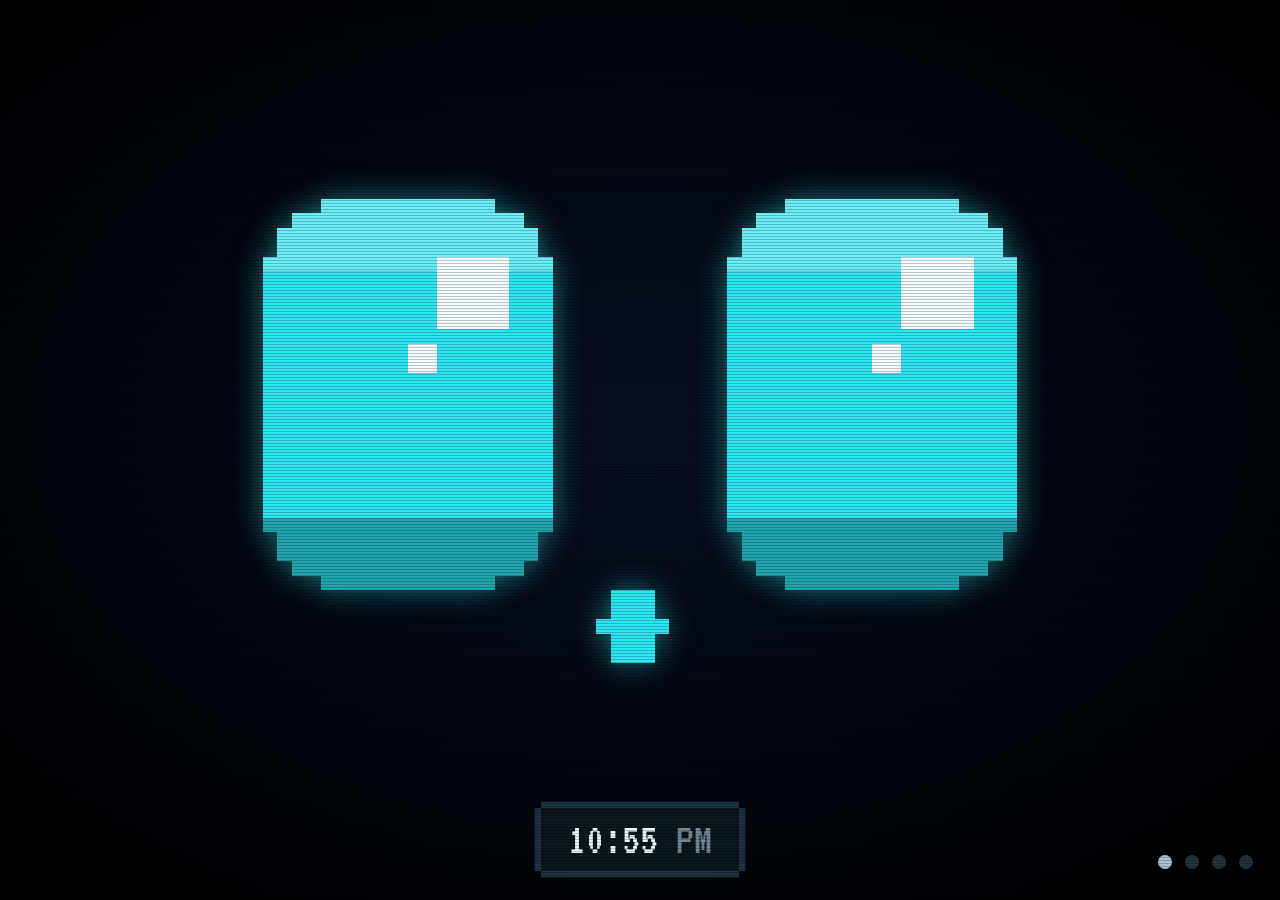
==== commit 5d45b145: "removed smooth look" ====
--- a/phone/www/index.html
+++ b/phone/www/index.html
@@ -7,7 +7,7 @@
 <link rel="stylesheet" href="buddy.css">
 </head>
 <body>
-<div id="app">
+<div id="app" class="pixel">
 
   <!-- 0: face -->
   <section class="screen active" id="s-face">
@@ -15,33 +15,7 @@
     <div id="scene" aria-hidden="true"><canvas></canvas></div>
     <div id="head">
       <canvas id="pix" width="62" height="42" aria-hidden="true"></canvas>
-      <svg id="phones" viewBox="0 0 200 120" aria-hidden="true">
-        <path class="band" d="M14 84 C14 -6 186 -6 186 84"/>
-        <rect class="cup" x="3" y="68" width="26" height="44" rx="11"/>
-        <rect class="cup" x="171" y="68" width="26" height="44" rx="11"/>
-      </svg>
-      <div id="face">
-        <div class="ew l">
-          <div class="eye"><i class="shine"></i><i class="shine s2"></i><i class="lid t"></i><i class="lid b"></i></div>
-          <svg class="sym star" viewBox="0 0 100 100"><path d="M50 6l12 30 32 2-25 20 9 32-28-18-28 18 9-32L6 38l32-2z"/></svg>
-          <svg class="sym heart" viewBox="0 0 100 100"><path d="M50 88 12 50a22 22 0 0 1 38-30 22 22 0 0 1 38 30z"/></svg>
-          <svg class="sym spiral" viewBox="0 0 100 100"><path d="M50 50m0-4a4 4 0 1 1-4 4 10 10 0 0 1 10-10 16 16 0 0 1 16 16 22 22 0 0 1-22 22 28 28 0 0 1-28-28 34 34 0 0 1 34-34 40 40 0 0 1 40 40"/></svg>
-        </div>
-        <div class="ew r">
-          <div class="eye"><i class="shine"></i><i class="shine s2"></i><i class="lid t"></i><i class="lid b"></i></div>
-          <svg class="sym star" viewBox="0 0 100 100"><path d="M50 6l12 30 32 2-25 20 9 32-28-18-28 18 9-32L6 38l32-2z"/></svg>
-          <svg class="sym heart" viewBox="0 0 100 100"><path d="M50 88 12 50a22 22 0 0 1 38-30 22 22 0 0 1 38 30z"/></svg>
-          <svg class="sym spiral" viewBox="0 0 100 100"><path d="M50 50m0-4a4 4 0 1 1-4 4 10 10 0 0 1 10-10 16 16 0 0 1 16 16 22 22 0 0 1-22 22 28 28 0 0 1-28-28 34 34 0 0 1 34-34 40 40 0 0 1 40 40"/></svg>
-          <i class="sweat"></i>
-        </div>
-        <i class="cheek l"></i><i class="cheek r"></i>
-        <svg id="mouth" viewBox="0 0 100 40" aria-hidden="true"><path/></svg>
-        <svg id="mask" viewBox="0 0 200 80" aria-hidden="true">
-          <path class="strap" d="M30 30 L-10 10 M30 50 L-10 60 M170 30 L210 10 M170 50 L210 60"/>
-          <path class="cloth" d="M30 18 Q100 6 170 18 L166 58 Q100 78 34 58 Z"/>
-          <path class="pleat" d="M40 32 Q100 24 160 32 M42 44 Q100 38 158 44"/>
-        </svg>
-      </div>
+      <div id="face"></div>  <!-- carries the mood classes and gaze that pixel.js draws -->
     </div>
     <div id="focusbar"><i></i></div>
     <button id="tpill" aria-label="Open timer">
@@ -157,7 +131,6 @@
     <div class="toggles">
       <button data-toggle="sounds"></button>
       <button data-toggle="talk"></button>
-      <button data-toggle="pixel"></button>
       <button data-toggle="fastDictation"></button>
       <button data-toggle="dictateOnLaptop"></button>
       <button data-toggle="flashlight"></button>
--- a/phone/www/buddy.css
+++ b/phone/www/buddy.css
@@ -56,132 +56,11 @@
   transform: translate(var(--lx, 0px), var(--ly, 0px)) rotate(var(--tilt, 0deg));
   transition: transform .26s cubic-bezier(.25, .8, .3, 1);
 }
-.ew { position: absolute; top: 0; width: var(--ew); height: var(--eh); transition: transform .26s cubic-bezier(.25, .8, .3, 1); }
-.ew.l { left: 0; transform: scale(var(--sl, 1)); }
-.ew.r { right: 0; transform: scale(var(--sr, 1)); }
-.eye {
-  position: absolute; inset: 0; overflow: hidden;
-  border-radius: 32% / 26%; background: var(--eye);
-  box-shadow: 0 0 5vmin var(--glow), 0 0 1.2vmin var(--glow);
-  transition: transform .16s ease, background-color .5s, box-shadow .5s, opacity .3s;
-}
-/* soft top light and bottom shade give the flat eyes some volume */
-.eye::before, .eye::after { content: ""; position: absolute; left: 0; right: 0; pointer-events: none; }
-.eye::before { top: 0; height: 55%; background: linear-gradient(rgba(255, 255, 255, .28), transparent); }
-.eye::after { bottom: 0; height: 40%; background: linear-gradient(transparent, rgba(0, 20, 40, .22)); }
-.shine {
-  position: absolute; top: 13%; right: 17%; width: 24%; height: 17%; border-radius: 50%;
-  background: rgba(255, 255, 255, .9); transform: translate(var(--gx, 0px), var(--gy, 0px));
-  transition: transform .26s cubic-bezier(.25, .8, .3, 1);
-}
-.shine.s2 { top: 34%; right: 34%; width: 10%; height: 7.5%; background: rgba(255, 255, 255, .7); }
-.lid { position: absolute; left: -25%; width: 150%; height: 100%; background: var(--bg); transition: transform .22s ease; }
-.lid.t { top: 0; transform: translateY(calc(var(--top, 0%) - 101%)) rotate(var(--rot, 0deg)); }
-.ew.r .lid.t { transform: translateY(calc(var(--top-r, var(--top, 0%)) - 101%)) rotate(calc(var(--rot, 0deg) * -1)); }
-.lid.b { bottom: 0; border-radius: 50% 50% 0 0 / 45% 45% 0 0; transform: translateY(calc(101% - var(--bot, 0%))); }
-.ew.r .lid.b { transform: translateY(calc(101% - var(--bot-r, var(--bot, 0%)))); }
-
-.sym { position: absolute; inset: 6%; width: 88%; height: 88%; opacity: 0; transition: opacity .25s; overflow: visible; }
-.sym.heart path { fill: var(--pink); filter: drop-shadow(0 0 2vmin rgba(255, 111, 177, .6)); }
-.sym.spiral path { fill: none; stroke: var(--eye); stroke-width: 7; stroke-linecap: round; }
-.sym.star path { fill: #ffd84d; filter: drop-shadow(0 0 2vmin rgba(255, 216, 77, .6)); }
-
-/* mouth: one closed shape (upper lip curve + lower lip curve) so every mood can morph into another */
-#mouth {
-  position: absolute; left: 50%; top: calc(var(--eh) + 1.5vmin); width: 27vmin; height: 10.8vmin;
-  transform: translateX(-50%); overflow: visible;
-}
-#mouth path {
-  fill: var(--eye); stroke: var(--eye); stroke-width: 5; stroke-linejoin: round;
-  filter: drop-shadow(0 0 1.2vmin var(--glow));
-  d: path("M32 18 Q50 22 68 18 Q50 30 32 18 Z");
-  transition: d .22s ease, fill .5s, stroke .5s;
-}
-#face.m-happy #mouth path, #face.m-love #mouth path, #face.m-wink #mouth path { d: path("M24 14 Q50 18 76 14 Q50 38 24 14 Z"); }
-#face.m-joy #mouth path, #face.m-star #mouth path { d: path("M18 10 Q50 12 82 10 Q50 46 18 10 Z"); }
-#face.m-focus #mouth path, #face.m-strain #mouth path { d: path("M36 21 Q50 20 64 21 Q50 23 36 21 Z"); }
-#face.m-sad #mouth path { d: path("M32 27 Q50 14 68 27 Q50 19 32 27 Z"); }
-#face.m-worried #mouth path, #face.m-angry #mouth path { d: path("M34 25 Q50 17 66 25 Q50 21 34 25 Z"); }
-#face.m-surprised #mouth path { d: path("M41 20 Q50 -4 59 20 Q50 44 41 20 Z"); }
-#face.m-yawn #mouth path { d: path("M34 20 Q50 -22 66 20 Q50 62 34 20 Z"); }
-#face.m-listen #mouth path { d: path("M44 20 Q50 14 56 20 Q50 26 44 20 Z"); }
-#face.m-think #mouth path { d: path("M38 23 Q50 23 62 21 Q50 25 38 23 Z"); }
-#face.m-whistle #mouth path { d: path("M46 20 Q50 13 54 20 Q50 27 46 20 Z"); }
-#face.m-sleepy #mouth path, #face.m-drowsy #mouth path { d: path("M42 22 Q50 21 58 22 Q50 25 42 22 Z"); }
-#face.m-asleep #mouth path { d: path("M45 22 Q50 17 55 22 Q50 27 45 22 Z"); }
-#face.m-dizzy #mouth path { d: path("M30 24 Q50 30 70 16 Q50 26 30 24 Z"); }
-#face.m-suspicious #mouth path, #face.m-curious #mouth path, #face.m-smirk #mouth path { d: path("M38 23 Q54 23 68 15 Q54 28 38 23 Z"); }
-#face.m-bored #mouth path { d: path("M38 23 Q50 23 62 23 Q50 24 38 23 Z"); }
-#face.talk #mouth path { animation: talk .22s ease-in-out infinite alternate; }
-@keyframes talk {
-  from { d: path("M34 18 Q50 20 66 18 Q50 26 34 18 Z"); }
-  to { d: path("M38 16 Q50 8 62 16 Q50 34 38 16 Z"); }
-}
-
-/* accessories */
-#mask {
-  position: absolute; left: 50%; top: calc(var(--eh) - 1vmin); width: 34vmin; height: 13.6vmin;
-  transform: translateX(-50%) translateY(3vmin); opacity: 0; overflow: visible;
-  transition: opacity .4s, transform .4s cubic-bezier(.3, 1.4, .5, 1);
-}
-#mask .cloth { fill: #d7eef7; }
-#mask .pleat { fill: none; stroke: #a9cddc; stroke-width: 3; }
-#mask .strap { fill: none; stroke: #d7eef7; stroke-width: 3; stroke-linecap: round; }
-#app.masked #mask { opacity: 1; transform: translateX(-50%); }
-#app.masked #mouth { opacity: 0; }
-#phones {
-  position: absolute; left: 50%; top: -20vmin; width: calc(var(--ew) * 2 + var(--gap) + 30vmin); height: 70vmin;
-  transform: translateX(-50%) translateY(-4vmin); opacity: 0; overflow: visible; pointer-events: none;
-  transition: opacity .4s, transform .4s cubic-bezier(.3, 1.4, .5, 1);
-}
-#phones .band { fill: none; stroke: #ff6fb1; stroke-width: 7; stroke-linecap: round; }
-#phones .cup { fill: #ff6fb1; filter: drop-shadow(0 0 1.5vmin rgba(255, 111, 177, .5)); }
-#app.music #phones { opacity: 1; transform: translateX(-50%); }
-
-.cheek {
-  position: absolute; top: calc(var(--eh) * .9); width: calc(var(--ew) * .5); height: 5vmin;
-  border-radius: 50%; background: var(--pink); opacity: 0; filter: blur(1.4vmin); transition: opacity .4s;
-}
-.cheek.l { left: calc(var(--ew) * .05); }
-.cheek.r { right: calc(var(--ew) * .05); }
-
-.sweat {
-  position: absolute; right: -4vmin; top: 1vmin; width: 3.4vmin; height: 3.4vmin; opacity: 0;
-  background: #8fd3ff; border-radius: 0 50% 50% 50%; transform: rotate(45deg);
-}
-
-/* moods: --top/--bot are how far the top/bottom lids close, --rot tilts the top lids */
-#face.m-happy { --bot: 40%; }
-#face.m-joy { --bot: 50%; }
-#face.m-joy .eye { transform: scale(1.05); }
-#face.m-drowsy { --top: 36%; }
-#face.m-sleepy { --top: 54%; }
-#face.m-asleep .eye { transform: scaleY(.05); opacity: .6; }
-#face.m-angry { --top: 36%; --rot: 22deg; --eye: var(--warn); --glow: rgba(255, 179, 71, .45); }
-#face.m-focus { --top: 22%; --rot: 9deg; }
-#face.m-strain { --top: 30%; --rot: 14deg; }
-#face.m-sad { --top: 28%; --rot: -18deg; --eye: #7aa8ff; --glow: rgba(122, 168, 255, .4); }
-#face.m-worried { --top: 22%; --rot: -14deg; --bot: 8%; }
-#face.m-surprised .eye { transform: scale(1.13); }
-#face.m-suspicious { --top: 46%; --top-r: 6%; --bot-r: 22%; }
-#face.m-curious .ew.l .eye { transform: scale(.86); }
-#face.m-curious .ew.r .eye { transform: scale(1.1); }
-#face.m-wink .ew.r .eye { transform: scaleY(.06); }
-#face.m-yawn { --top: 46%; }
-#face.m-listen .eye { transform: scale(1.06); }
-#face.m-think { --top: 18%; --top-r: 30%; --rot: -6deg; }
-#face.m-whistle { --top: 8%; }
-#face.m-bored { --top: 40%; --bot: 6%; }
-#face.m-smirk { --bot: 26%; --top-r: 20%; }
-#face.m-love .eye, #face.m-dizzy .eye, #face.m-star .eye { opacity: 0; }
-#face.m-star .sym.star { opacity: 1; animation: spin 2.4s linear infinite; }
-#face.m-love .sym.heart { opacity: 1; animation: pulse .7s ease-in-out infinite; }
-#face.m-dizzy .sym.spiral { opacity: 1; animation: spin 1.1s linear infinite; }
-#face.m-happy .cheek, #face.m-joy .cheek, #face.m-love .cheek { opacity: .55; }
-#face.m-strain .sweat, #face.m-worried .sweat { animation: drip 2.2s ease-in infinite; }
-#face.blink .eye { transform: scaleY(.06) !important; transition-duration: .07s; }
-
-#head, .ew, #face { will-change: transform; }
+/* moods that recolour the face (the pixel face reads --eye and --glow from #face; the rest of the face is drawn by pixel.js) */
+#face.m-angry { --eye: var(--warn); --glow: rgba(255, 179, 71, .45); }
+#face.m-sad { --eye: #7aa8ff; --glow: rgba(122, 168, 255, .4); }
+
+#head, #face { will-change: transform; }
 #head.bob { animation: bob 1.1s ease-in-out infinite; }
 #head.hop { animation: hop .55s ease-out; }
 #head.shake { animation: shake .45s; }
@@ -217,8 +96,6 @@
   40%, 80% { transform: translate(-50%, -50%) rotate(6deg); }
 }
 
-@keyframes pulse { 50% { transform: scale(1.12); } }
-@keyframes spin { to { transform: rotate(360deg); } }
 @keyframes bob {
   0%, 100% { transform: translate(-50%, -50%) rotate(2deg); }
   50% { transform: translate(-50%, -50%) translateY(-2.2vmin) rotate(-2deg); }
@@ -231,12 +108,6 @@
 @keyframes shake {
   20%, 60% { transform: translate(-50%, -50%) translateX(-2.5vmin); }
   40%, 80% { transform: translate(-50%, -50%) translateX(2.5vmin); }
-}
-@keyframes drip {
-  0% { opacity: 0; transform: translateY(0) rotate(45deg) scale(.5); }
-  15% { opacity: 1; transform: translateY(0) rotate(45deg) scale(1); }
-  80% { opacity: 1; transform: translateY(8vmin) rotate(45deg); }
-  100% { opacity: 0; transform: translateY(9vmin) rotate(45deg); }
 }
 
 #bubble {
@@ -487,7 +358,7 @@
   #dots { right: 50%; transform: translateX(50%); bottom: 2.4vh; }
 }
 
-/* ---------- pixel look (default; toggle in the swipe-up drawer) */
+/* ---------- pixel look (the only look) */
 @font-face { font-family: "VT323"; src: url("fonts/vt323.woff2") format("woff2"); font-display: block; }
 #pix {
   display: none; position: absolute; left: calc(50% - 50vmin); top: calc(50% - 100vmin * 20 / 62);
@@ -497,7 +368,6 @@
 }
 #app.pixel #pix { display: block; }
 #app.pixel #face { visibility: hidden; }
-#app.pixel #phones, #app.pixel #mask { display: none; }
 
 #app.pixel { --px: .7vmin; font-family: "VT323", ui-monospace, monospace; }
 #app.pixel button { font-family: inherit; }
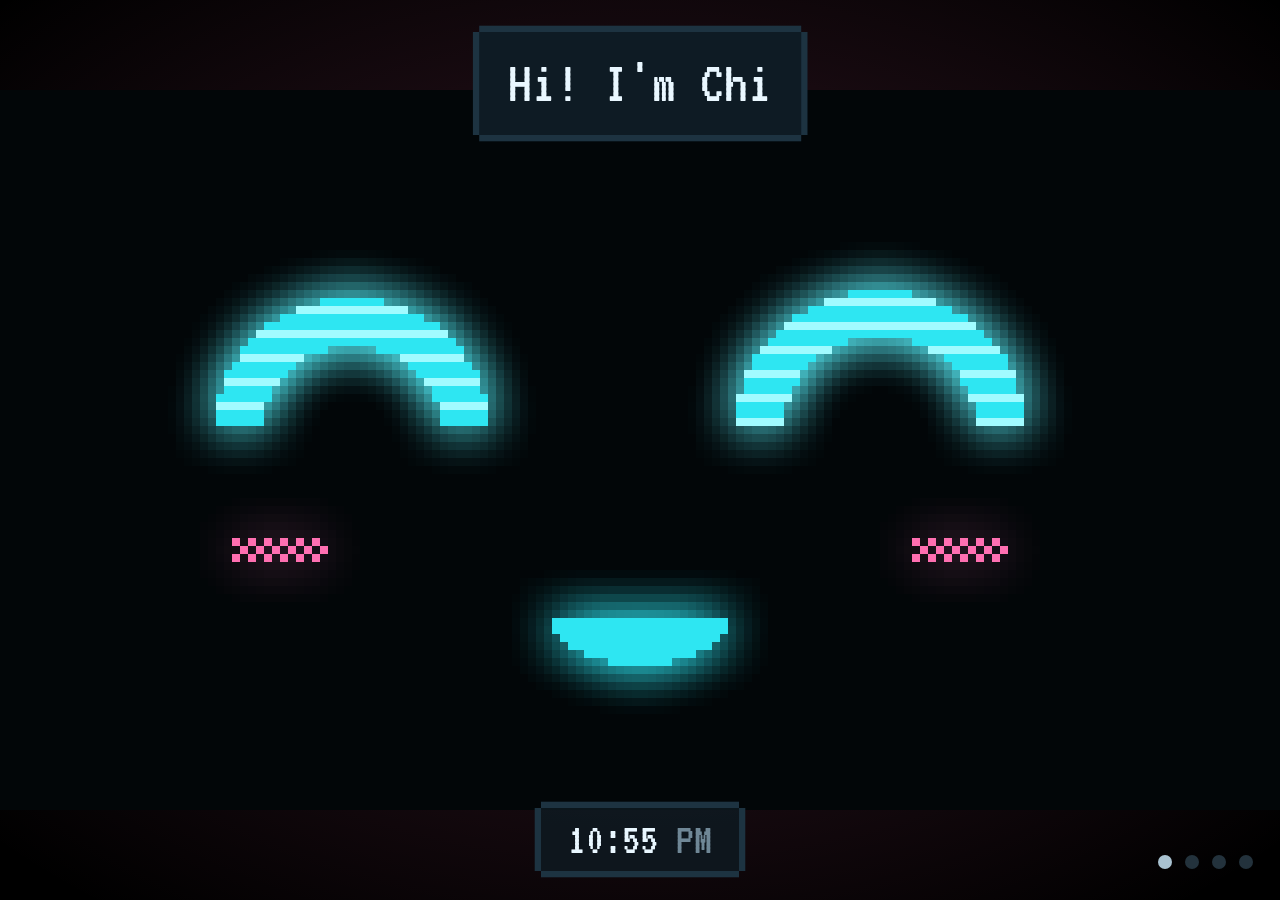
==== commit f0dcc535: "Chip rig from the pack; typing scene fades in, leaves instantly without thinking face or torch Co-Au" ====
--- a/phone/www/index.html
+++ b/phone/www/index.html
@@ -14,8 +14,7 @@
     <div id="sky"></div>
     <div id="scene" aria-hidden="true"><canvas></canvas></div>
     <div id="head">
-      <canvas id="pix" width="62" height="42" aria-hidden="true"></canvas>
-      <div id="face"></div>  <!-- carries the mood classes and gaze that pixel.js draws -->
+      <div id="face"></div>  <!-- carries the mood classes and gaze that chip.js reads -->
     </div>
     <div id="focusbar"><i></i></div>
     <button id="tpill" aria-label="Open timer">
@@ -145,8 +144,9 @@
   <div id="dim"></div>
 </div>
 <script src="config.js"></script>
-<script src="robot.js"></script>
+<script src="pack.js"></script>
+<script src="player.js"></script>
+<script src="chip.js"></script>
 <script src="buddy.js"></script>
-<script src="pixel.js"></script>
 </body>
 </html>
--- a/phone/www/buddy.css
+++ b/phone/www/buddy.css
@@ -56,7 +56,7 @@
   transform: translate(var(--lx, 0px), var(--ly, 0px)) rotate(var(--tilt, 0deg));
   transition: transform .26s cubic-bezier(.25, .8, .3, 1);
 }
-/* moods that recolour the face (the pixel face reads --eye and --glow from #face; the rest of the face is drawn by pixel.js) */
+/* moods that recolour the face (the pixel face reads --eye and --glow from #face; the face itself is drawn by chip.js from pack.json) */
 #face.m-angry { --eye: var(--warn); --glow: rgba(255, 179, 71, .45); }
 #face.m-sad { --eye: #7aa8ff; --glow: rgba(122, 168, 255, .4); }
 
@@ -293,14 +293,14 @@
 .goal > i > i { display: block; height: 100%; width: 0; background: var(--good); }
 .f-stats { color: var(--muted); font-size: 4vmin; min-height: 4vmin; }
 
-/* Chip's focus and typing scenes (robot.js, from the Claude Design "Robot Focus" / "Robot Typing") */
+/* Chip's focus and typing scenes (chip.js + pack.json, from the Claude Design "Robot Focus" / "Robot Typing") */
 #scene { position: absolute; inset: 0; opacity: 0; visibility: hidden; transition: opacity .35s, visibility 0s .35s; }
-#app.scene #scene { opacity: 1; visibility: visible; transition: opacity .35s; }
+#app.chip #scene, #app.scene #scene { opacity: 1; visibility: visible; transition: opacity .35s; }
 #head { transition: opacity .35s; }
-#app.scene #head { opacity: 0; }
+#app.chip #head { opacity: 0; visibility: hidden; }
 #scene canvas { position: absolute; inset: 0; width: 100%; height: 100%; }
 #app.pixel #scene canvas { image-rendering: pixelated; image-rendering: crisp-edges; }
-#app.pixel.scene::after { display: none; }  /* no scanlines over a scene: they'd be redrawn with every frame */
+#app.pixel.scene::after, #app.chip::after, #app.chip #fx { display: none; }  /* no scanlines over a scene: they'd be redrawn with every frame */
 
 /* timer pill on the face */
 #tpill {
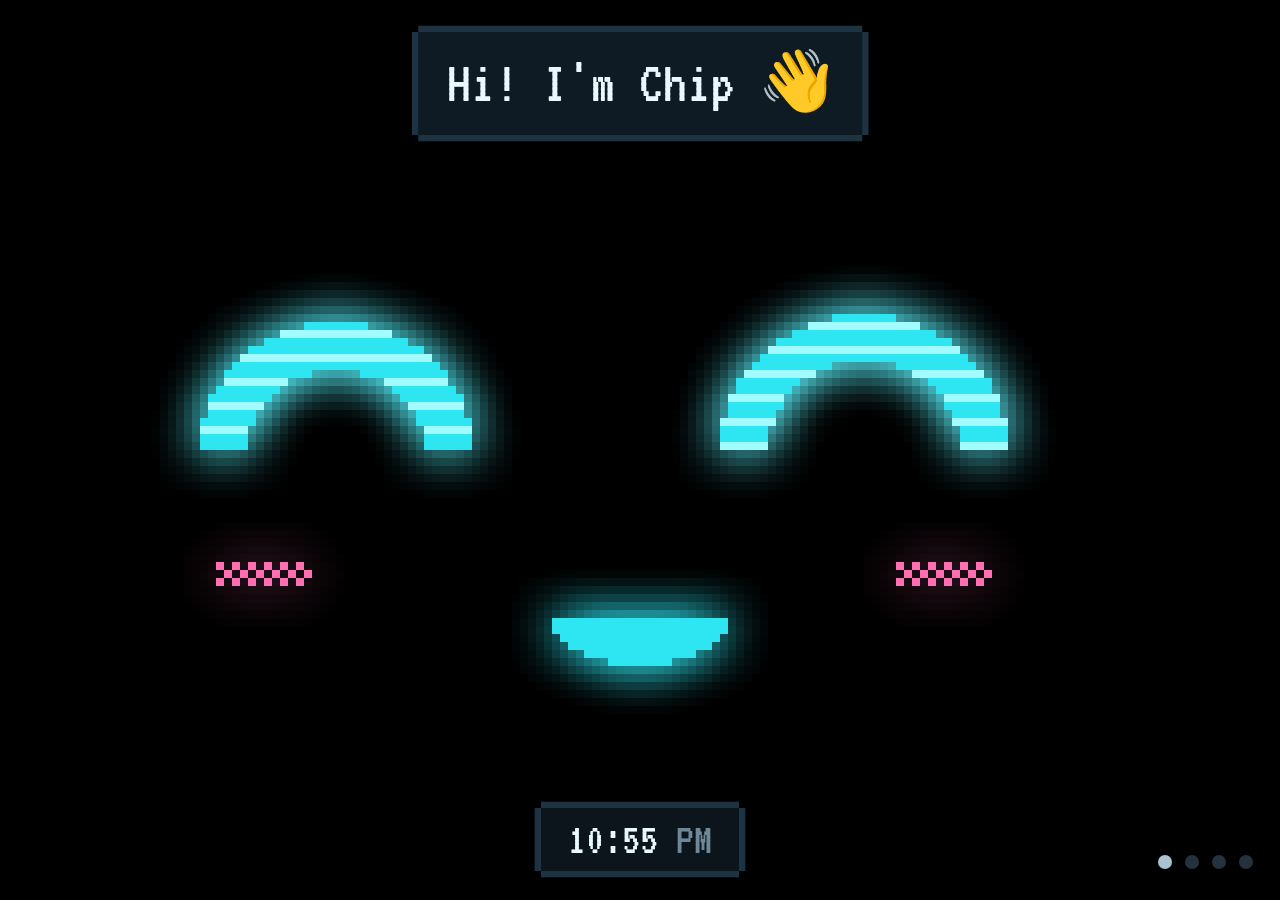
==== commit d6b7de71: "Added more supports in voice dictation, pair with new device feature." ====
--- a/phone/www/index.html
+++ b/phone/www/index.html
@@ -131,7 +131,7 @@
       <button data-toggle="sounds"></button>
       <button data-toggle="talk"></button>
       <button data-toggle="fastDictation"></button>
-      <button data-toggle="dictateOnLaptop"></button>
+      <button data-toggle="dictEngine"></button>
       <button data-toggle="flashlight"></button>
       <button data-toggle="viz">🎵 Visualizer</button>
       <button data-toggle="reload">↻ Reload</button>
--- a/phone/www/buddy.css
+++ b/phone/www/buddy.css
@@ -39,6 +39,7 @@
 .screen.left { transform: translateX(-5%); }
 .screen.active { opacity: 1; visibility: visible; transform: none; transition: opacity .25s, transform .25s; }
 
+#dots, #strip, #tpill { transform: translate(var(--bx, 0px), var(--by, 0px)); }   /* burn-in guard orbit */
 #dots { position: absolute; right: 3vmin; bottom: 3.4vmin; display: flex; gap: 1.4vmin; }
 #dots i { width: 1.6vmin; height: 1.6vmin; border-radius: 50%; background: #23323c; transition: background .3s; }
 #dots i.on { background: var(--soft); }
@@ -51,16 +52,14 @@
 }
 #app.night #sky { opacity: .25; }
 #head { position: absolute; left: 50%; top: 43%; width: calc(var(--ew) * 2 + var(--gap)); transform: translate(-50%, -50%); }
-#face {
+#face {  /* an empty marker: chip.js reads --lx/--ly/--sl/--sr/--gx/--gy from it, the rig draws on #scene */
   position: relative; width: calc(var(--ew) * 2 + var(--gap)); height: var(--eh);
-  transform: translate(var(--lx, 0px), var(--ly, 0px)) rotate(var(--tilt, 0deg));
-  transition: transform .26s cubic-bezier(.25, .8, .3, 1);
 }
 /* moods that recolour the face (the pixel face reads --eye and --glow from #face; the face itself is drawn by chip.js from pack.json) */
 #face.m-angry { --eye: var(--warn); --glow: rgba(255, 179, 71, .45); }
 #face.m-sad { --eye: #7aa8ff; --glow: rgba(122, 168, 255, .4); }
 
-#head, #face { will-change: transform; }
+#head { will-change: transform; }
 #head.bob { animation: bob 1.1s ease-in-out infinite; }
 #head.hop { animation: hop .55s ease-out; }
 #head.shake { animation: shake .45s; }
@@ -298,6 +297,7 @@
 #app.chip #scene, #app.scene #scene { opacity: 1; visibility: visible; transition: opacity .35s; }
 #head { transition: opacity .35s; }
 #app.chip #head { opacity: 0; visibility: hidden; }
+#app.chip #sky, #app.scene #sky { display: none; }   /* the scene is pure black; the glow would show in the letterbox bars */
 #scene canvas { position: absolute; inset: 0; width: 100%; height: 100%; }
 #app.pixel #scene canvas { image-rendering: pixelated; image-rendering: crisp-edges; }
 #app.pixel.scene::after, #app.chip::after, #app.chip #fx { display: none; }  /* no scanlines over a scene: they'd be redrawn with every frame */
@@ -393,6 +393,10 @@
 #app.pixel circle.fg { stroke-linecap: butt; }
 /* VT323 is narrow, so bump the text sizes */
 #app.pixel #strip .pod { font-size: 5vmin; gap: 2.4vmin; padding: 1vmin 3vmin; }
+/* squarer than 16:10 the dock outgrows the width (sizes follow the height): wrap it, like portrait */
+@media (orientation: landscape) and (max-aspect-ratio: 16/10) {
+  #strip { flex-wrap: wrap; row-gap: 1.8vmin; padding: 0 4vmin; }
+}
 #app.pixel #bubble { font-size: 6.6vmin; }
 #app.pixel #tpill { font-size: 5.6vmin; }
 #app.pixel .c-time { font-size: 50vmin; font-weight: 400; letter-spacing: 0; }
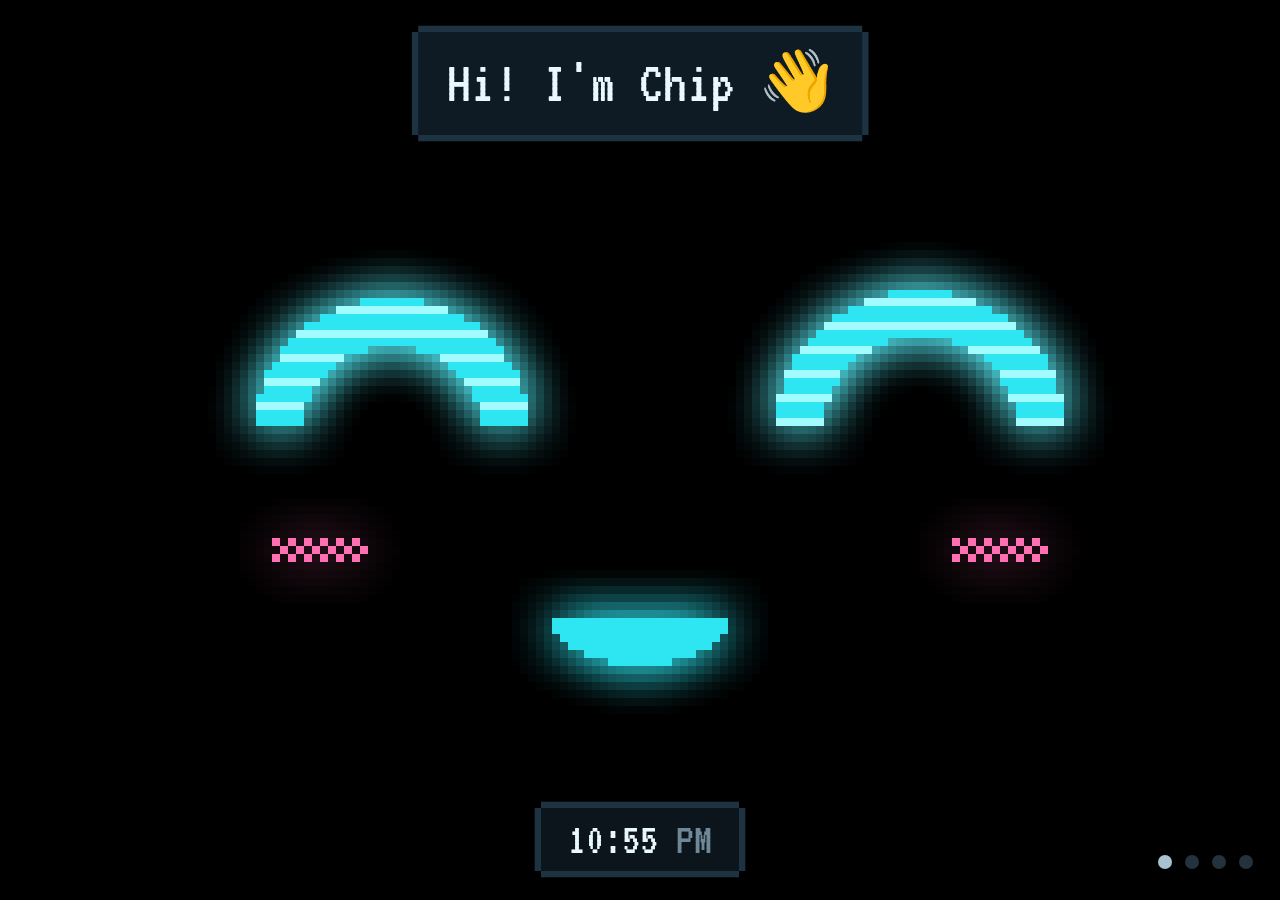
==== commit ba541b3a: "S2/S3: link, pairing, deploy on every OS; phone side for any Android phone Co-Authored-By: Claude So" ====
--- a/phone/www/index.html
+++ b/phone/www/index.html
@@ -4,6 +4,9 @@
 <meta charset="utf-8">
 <meta name="viewport" content="width=device-width, initial-scale=1, maximum-scale=1, user-scalable=no, viewport-fit=cover">
 <title>Desk Buddy</title>
+<link rel="manifest" href="manifest.webmanifest">
+<meta name="theme-color" content="#000000">
+<link rel="icon" href="icons/icon-192.png">
 <link rel="stylesheet" href="buddy.css">
 </head>
 <body>
--- a/phone/www/buddy.css
+++ b/phone/www/buddy.css
@@ -300,6 +300,9 @@
 #app.chip #sky, #app.scene #sky { display: none; }   /* the scene is pure black; the glow would show in the letterbox bars */
 #scene canvas { position: absolute; inset: 0; width: 100%; height: 100%; }
 #app.pixel #scene canvas { image-rendering: pixelated; image-rendering: crisp-edges; }
+/* ?only=phones (the dashboard's headphones card): the canvas alone, on whatever is behind it */
+#app[data-only] > :not(#s-face), #app[data-only] #s-face > :not(#scene) { display: none !important; }
+#app[data-only] { background: transparent; }
 #app.pixel.scene::after, #app.chip::after, #app.chip #fx { display: none; }  /* no scanlines over a scene: they'd be redrawn with every frame */
 
 /* timer pill on the face */
